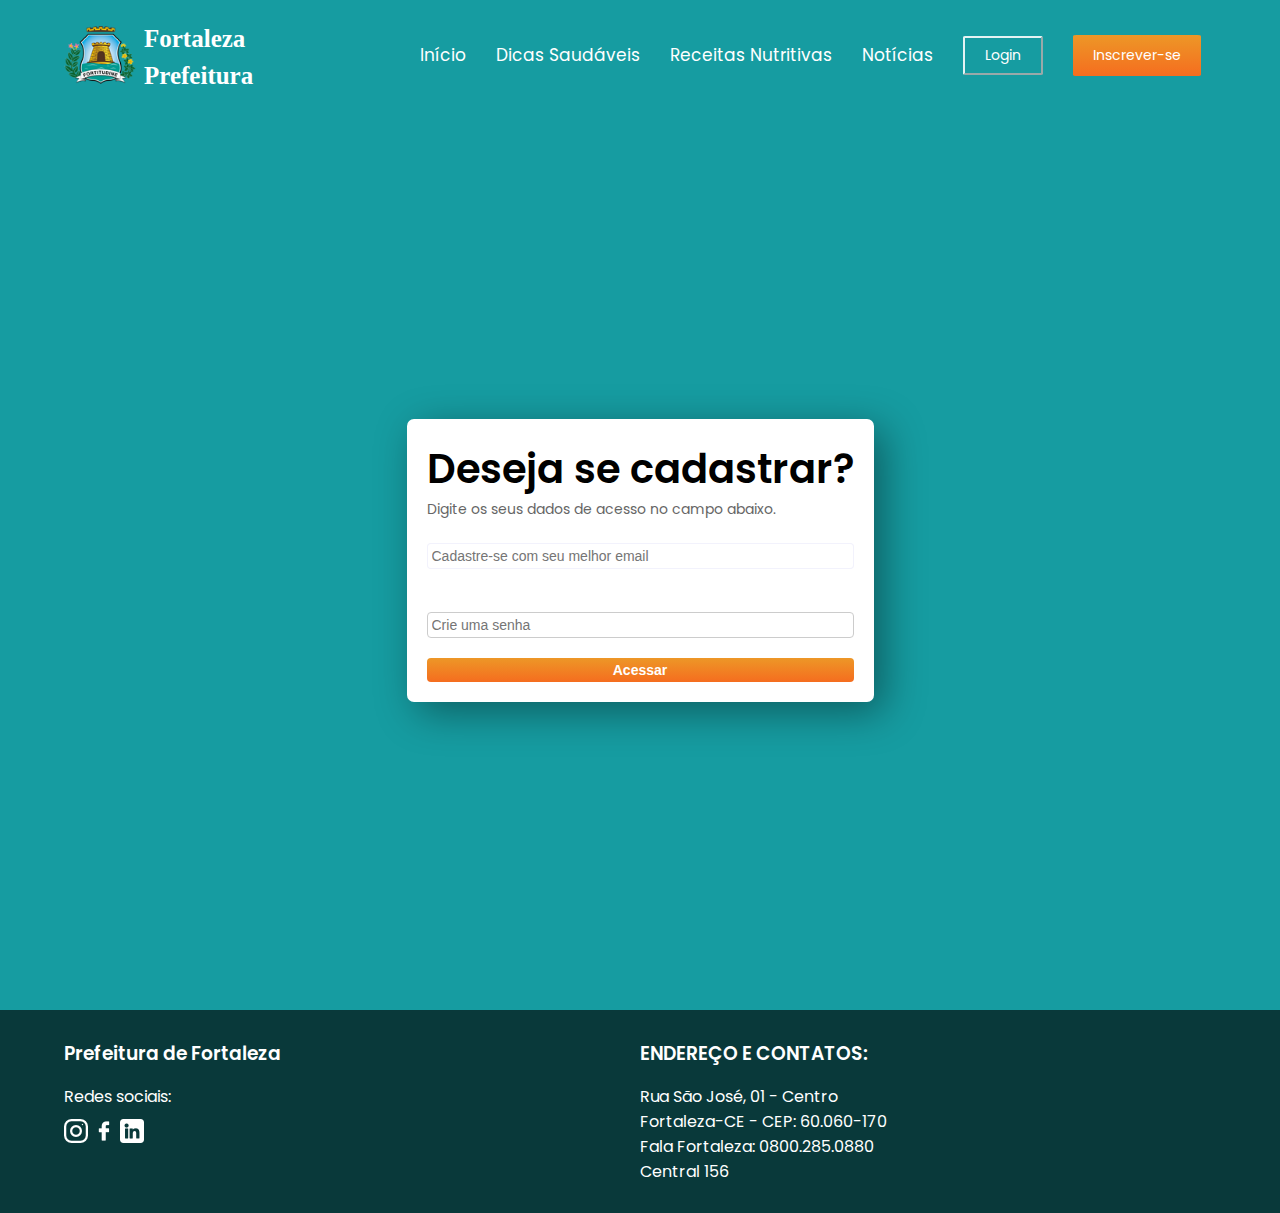
==== cadastro.html @ 1b9665a3 "lançamento do projeto Fortaleza Saudável" ====
<!DOCTYPE html>
<html lang="pt-br">
<head>
    <meta charset="UTF-8">
    <meta name="viewport" content="width=device-width, initial-scale=1.0">
    <link rel="stylesheet" href="css/style.css">
    <title>Fortaleza Saudável</title>
</head>
<body>
    <!--Inicio background verde-->
    <div class="background-verde">
        <!--Inicio header-->
        <header>
        <!--Inicio container-->
            <div class="container">
                <nav>
                    <div class="logo-header">
                        <img class="logo-principal" src="img/logo-prefeitura-fortaleza.png">
                        <h1 class="text-logo"><a href="index.html">
                            Fortaleza <br> Prefeitura
                        </a></h1>
                    </div>
                    <ul class="ul-header">
                        <li><a href="index.html">Início</a></li>
                        <li><a href="dicas_saudáveis.html">Dicas Saudáveis</a></li>
                        <li><a href="receitas_nutritivas.html">Receitas Nutritivas</a></li>
                        <li><a href="sobre.html">Notícias</a></li>
                        <li><a href="Login.html"><button class="btn-cadastro">Login</button></a></li>
                        <li><a href="cadastro.html"><button class="btn-gradiente">Inscrever-se</button></a></li>
                        <!--<li><a href="">Ainda não está cadastrado?</a></li-->
                    </ul>
                    <div class="icone-menu">
                        <img src="img/icone-menu.png" alt="icone de menu">
                    </div>
                </nav>
            </div>
            <!--fim container-->
        </header>
        <!--fim header-->
<div class="page">
    <form class="formLogin">
        <h1 class="h1-login">Deseja se cadastrar?</h1>
        <p>Digite os seus dados de acesso no campo abaixo.</p>
        <label for="email">E-mail</label>
        <input type="email" placeholder="Cadastre-se com seu melhor email" autofocus="true" />
        <label for="password">Senha</label>
        <input type="password" placeholder="Crie uma senha" />
        <input type="submit" value="Acessar" class="btn" />
    </form>
</div>
 <!--Inicio footer-->
 <footer>
    <div class="container">
        <ul>
            <h3>Prefeitura de Fortaleza</h3>
            <p>Redes sociais:</p>
            <div class="redes-sociais">
                <a href="https://www.instagram.com/prefeituradefortaleza/"><img src="img/instagram.png"></a>
                <a href="https://www.facebook.com/PrefeituradeFortaleza"><img src="img/facebook.png"></a>
                <a href="https://www.linkedin.com/company/prefeitura-municipal-de-fortaleza/?originalSubdomain=br"></a><img src="img/linkedin.png"></a>
            </div>
        </ul>
        <ul>
            <h3>ENDEREÇO E CONTATOS:</h3>
            Rua São José, 01 - Centro<br>
            Fortaleza-CE - CEP: 60.060-170<br>
            Fala Fortaleza: 0800.285.0880<br>
            Central 156
        </ul>
    </div>
</footer>
<!--fim do footer-->
<script src="js/main.js"></script>
</body>
---- css/style.css ----
@import url('https://fonts.googleapis.com/css2?family=Poppins:wght@200;300;400;500;600;700;800&display=swap');
*{
    margin: 0;
    padding: 0;
    box-sizing: border-box;
    text-decoration: none;
    list-style: none;
    color: white;

}

body{
    font-family: "Poppins", serif;
    
}

:root{
    --azul-aqua: #169ca1;
    --orange: #ff7c37;
    --degrade-btn: linear-gradient(#ed9727, #f56d1f);
    --color-p: #333131;
    --color-p-2: #868585;
}


.text-logo{
    font-family:Georgia, 'Times New Roman', Times, serif;
}

h1 .text-logo{
    font-size: 10px;
}

.background-verde{
    background-color: var(--azul-aqua);
}

/*Classe reutilizável*/
.container{
    max-width: 1440px;
    padding: 0 5%;
    margin: 0 auto;
}

section, footer{
    padding: 1.8rem 0;
}

.btn-gradiente{
    border: none;
    padding: 10px 20px;
    cursor: pointer;
    border-radius: 3%;
    text-align: center;
    background-image: var(--degrade-btn);
    font-family: "Poppins", serif;
    font-size: 14px;
    margin: 10px 0;
}

.btn-cadastro{
    border-color:rgba(255, 255, 255, 0.881) ;
    background-color: var(--azul-aqua);
    color: white;
    padding: 7px 20px;
    cursor: pointer;
    border-radius: 3%;
    font-family: "Poppins", serif;
    font-size: 14px;
}

/*Classes do site*/
nav{
    display: flex;
    justify-content: space-between;
    align-items: center;
    padding: 18px 0;
}

.logo-header{
    display:flex;
    justify-content: space-between;
    align-items: center;
 
}

.logo-header img{
    max-width: 80px;
    max-height: 80px;
    padding-right: 3%;
    
}

.text-logo a{
    font-size: 25px;
    font-weight: bold;

}

.ul-header{
    display: flex;
    align-items: center;
}

.ul-header li{
    margin:0 15px;
    font-size:17px;
}

/*Main*/
main .container{
    display: flex;
    align-items: center;
    justify-content: space-between;
    margin-top: 30px;

}

.main-text {
    width: 50%;
}

.main-text h1{
    font-size: 4.5rem;
    line-height: 1.1;
}

.main-text div{
    text-align: center;
    display: flex;
    margin-top: 20px
    
}

.main-text h2{
    margin-top: 5px;
}

.main-img{
    width: 50%;
    align-items: center;
    text-align: right;

}

.main-img img{
    max-width: 100%;
    height: auto;
    margin: 0 auto;
    display: block;
    padding: 0 auto;
}

/*Ícone de menu*/
.icone-menu{
    display: none;
    z-index:1;
}

/*Section*/
.beneficios{
    background-color: #FA8607;
}

.beneficios .container{
    display: flex;
    align-items: center;
    justify-content: space-between;
    padding: 10px 5%;
}

.beneficios-text{
    font-size: 1.6rem;
    font-weight: 550;
    width: 50%;
}

.beneficios-resumidos{
    display: flex;
    align-items: center;
    justify-content: center;
}

.beneficios-resumidos p{
    text-align: center;
    margin: 0 25px;
    font-size: 18px;
}

.beneficios-resumidos p span{
    font-size:25px;
    font-weight: 550;
}

/*Section duvidas*/
.duvidas .card{
    width: 30%;
    cursor: pointer;
    padding: 30px;
    border-radius: 30px;
    transition:0.3s;
}
.duvidas .card:hover{
    box-shadow: 0px 10px 67px 20px #e6e6fa85;
}
.card h3{
    color: black;
}
.card p{
    color: var(--color-p);
}
.duvidas .container{
    display: flex;
    justify-content: space-between;
    margin: 20px auto;
}
.card img{
    width: 60px;
}
.card .titulo{
    margin: 13px 0;
    font-weight: 550;
}
/*Section importância e objetivos*/
.importancia-objetivos .titulo-obj, .p-objetivo{
    color: black;
}
.importancia-objetivos .container{
    display: flex;
    align-items: center;
}
.img-objetivos{
    width:50%;
}
.img-objetivos img{
    width: 100%;
    border-radius: 10px;
}
.text-objetivos{
    width:50%;
    padding-left: 90px;
    padding: 0 5%;
}
.importancia-objetivos .text-objetivos h2{
    font-size: 2.5em;
}
.importancia-objetivos .text-objetivos p{
    margin: 20px 0;
    color: var(--color-p);
}
/*Section newsletter*/
.newsletter{
    background-color: var(--azul-aqua);
    margin-top: 50px;
}
.box-newsletter{
    text-align: center;
    background-image: url(../img/newsletter.png);
    padding: 100px;
    background-size: cover;
    background-position: center;
    border-radius: 15px;
}
.newsletter .container .box-newsletter h2,
.newsletter .container .box-newsletter p,
.newsletter .container .box-newsletter button{
    color: black;
    text-align: center;
}
.newsletter .container .box-newsletter h2{
    font-size: 2.5rem;
}
.newsletter .box-newsletter p{
    margin: 13px 0;
}
.newsletter .box-newsletter input{
    width: 35%;
    padding: 15px;
    border-radius: 15px;
    border: none;
    outline: none;
    color: #00000098;
    background-color: #f2f7a9;

}
.newsletter .box-newsletter button{
    font-size: 15px;
    border: none;
    outline: none;
    padding: 14px 20px;
    border-radius: 14px;
    cursor: pointer;
    color: white;
    background-color:#7bb2b4
}
/*Inicio do estilo dicas_saudáveis*/
.dicas .card img{
    margin-top: 20px;
}
.dicas h2{
    color:black;
    text-align: center;
    font-size: 2rem;
}
/*Início de Receitas Nutritivas*/
.importancia-objetivos h2{
    color: black;
    font-size: 2rem;
    text-align:center;
    margin-bottom: 30px;
}
.titulo-receita{
    color:black;
}
.img-objetivos{
    margin-bottom: 30px;
}
.importancia-objetivos .p{
    color: black;
    align-items: center;
    margin-bottom: 2%;
}
.importancia-objetivos {
    height: 600px;
}
/*Início de estilo calculadora*/
.calculadora{
    margin: 50px auto; 
    display: flex;
    flex-direction: column;
    background-color: var(--azul-aqua); 
    width: 500px; 
    padding: 20px; 
    text-align: center; 
    align-items: center; 
    border-radius: 15px; 
    box-shadow: 0px 4px 10px rgba(0, 0, 0, 0.1); 
}
.calculadora input {
    width: 80%; 
    padding: 10px; 
    margin-bottom: 20px; 
    border: 1px solid #ccc; 
    border-radius: 5px; 
    font-size: 1rem; 
    outline: none; 
    -moz-appearance: textfield;
    -webkit-appearance: none;
    appearance: none;
    color: black;
}
.calculadora input:focus {
    border-color: var(--orange); 
    box-shadow: 0px 0px 5px rgba(255, 124, 55, 0.5); 
}
.calculadora h2 {
    color: white; 
    margin-bottom: 20px; 
    font-size: 1.5rem; 
}
.btn-imc{
    border: none;
    padding: 10px 20px;
    cursor: pointer;
    border-radius: 3%;
    text-align: center;
    background-image: var(--degrade-btn);
    font-family: "Poppins", serif;
    font-size: 14px;
    margin: 10px 0;
}
.resultado {
    margin-top: 20px;
    font-size: 1.2rem;
    color: black;
    text-align: center;
}
.resultado img{
    align-items: center;
    margin: 10px auto;
    justify-content: center;
    padding-bottom: 20px;
}
#imagem-resultado {
    border-radius: 10px;
}

#mensagem-resultado{
    color: black;
    width: 100%;
    padding: 0 30%;
    padding-bottom: 20px;
}
.resultado p{
    text-align: center;
}
/*Inicio de login e cadastro*/
.page {
    display: flex;
    flex-direction: column;
    align-items: center;
    align-content: center;
    justify-content: center;
    width: 100%;
    height: 100vh;
    background-color: var(--azul-aqua);
}
.page .formLogin .h1-login{
    color: black;
}

.formLogin {
    display: flex;
    flex-direction: column;
    background-color: #fff;
    border-radius: 7px;
    padding: 20px;
    box-shadow: 10px 10px 40px rgba(0, 0, 0, 0.4);
}

.areaLogin img {
    width: 400px;
}

.formLogin h1 {
    padding: 0;
    margin: 0;
    font-weight: 600;
    font-size: 2.5em;
}

.formLogin p {
    display: inline-block;
    font-size: 14px;
    color: #666;
}

.formLogin input {
    padding: 4px;
    font-size: 14px;
    border: 1px solid #ccc;
    margin-bottom: 20px;
    margin-top: 2px;
    border-radius: 4px;
    transition: all linear 160ms;
    outline: none;
}


.formLogin input:focus {
    border: 1px solid #e6e6fa85;
}

.formLogin label {
    font-size: 14px;
    font-weight: 600;
}

.formLogin a {
    display: inline-block;
    margin-bottom: 10px;
    font-size: 13px;
    color: #555;
    transition: all linear 160ms;
}

.formLogin a:hover {
    color: #e6e6fa85;
}

.btn {
    background-image: var(--degrade-btn);
    color: #fff;
    font-size: 14px;
    font-weight: 600;
    border: none !important;
    transition: all linear 160ms;
    cursor: pointer;
    margin: 0 !important;

}

.btn:hover {
    transform: scale(1.05);
    background-color: #e6e6fa85;

}
/*Inicio do footer*/
footer{
    background-color:#09393a
}
footer .container{
    display: flex;
}
footer .container ul{
    width: 50%;
}
footer .container h3{
    margin-bottom: 16px;
    font-weight: 600;
}
.redes-sociais{
    padding: 10px 0 30px;
}
/*responsividade*/
@media (max-width: 960px){
    .icone-menu{
        display: block;
    }
    .ul-header{
        position:fixed;
        width: 100%;
        height: 100%;
        top: 0;
        left: 100%;
        transition: 0.3s;
        flex-direction: column;
        text-align: center;
        justify-content: center;
      
    }
    .ul-header li{
        font-size: 20px;
        margin: 18px 0;
    }
    .ul-header.ativo{
        left: 0;
        background-color: var(--azul-aqua);
        
    }
    main .container{
        flex-direction: column;
    }
    .main-text, .main-img{
        width: 100%;
        text-align: center;
    }
    .main-text h1{
        font-size: 4.5rem;
    }
    .main-img img{
        margin:0;
        padding:0;
    }
    main .container .main-text div{
        justify-content: center;
        align-items: center;
    }
    .beneficios .container{
        flex-direction: column;
    }
    .beneficios-text,
    .beneficios-resumidos{
        width: 100%;
        text-align: center;
    }
    .beneficios-resumidos{
        margin-top: 30px;
    }
    .duvidas .container{
        flex-direction: column;
    }
    .duvidas .card{
        width:100%;
    }
    .importancia-objetivos .container{
        flex-direction: column-reverse;
    }
    .importancia-objetivos .container .img-objetivos{
        width:100%;
    }
    .importancia-objetivos .container .text-objetivos{
        width:100%;
    }
    
    .dicas .card{
        width:100%;
    }

    .img-objetivos img{
        width: 100%;
    }
    .newsletter{
    
        display: none;
    }
    .calculadora {
        margin: 10% 0;
        width: 100%;
        text-align: center;
        justify-content: center;
        display: flex;
        align-items: center; 
    }

@media(max-width: 700px){
    .beneficios-resumidos{
        flex-direction: column;
        
    }
    .beneficios-resumidos p{
        padding-bottom: 15px;
    }
}
}
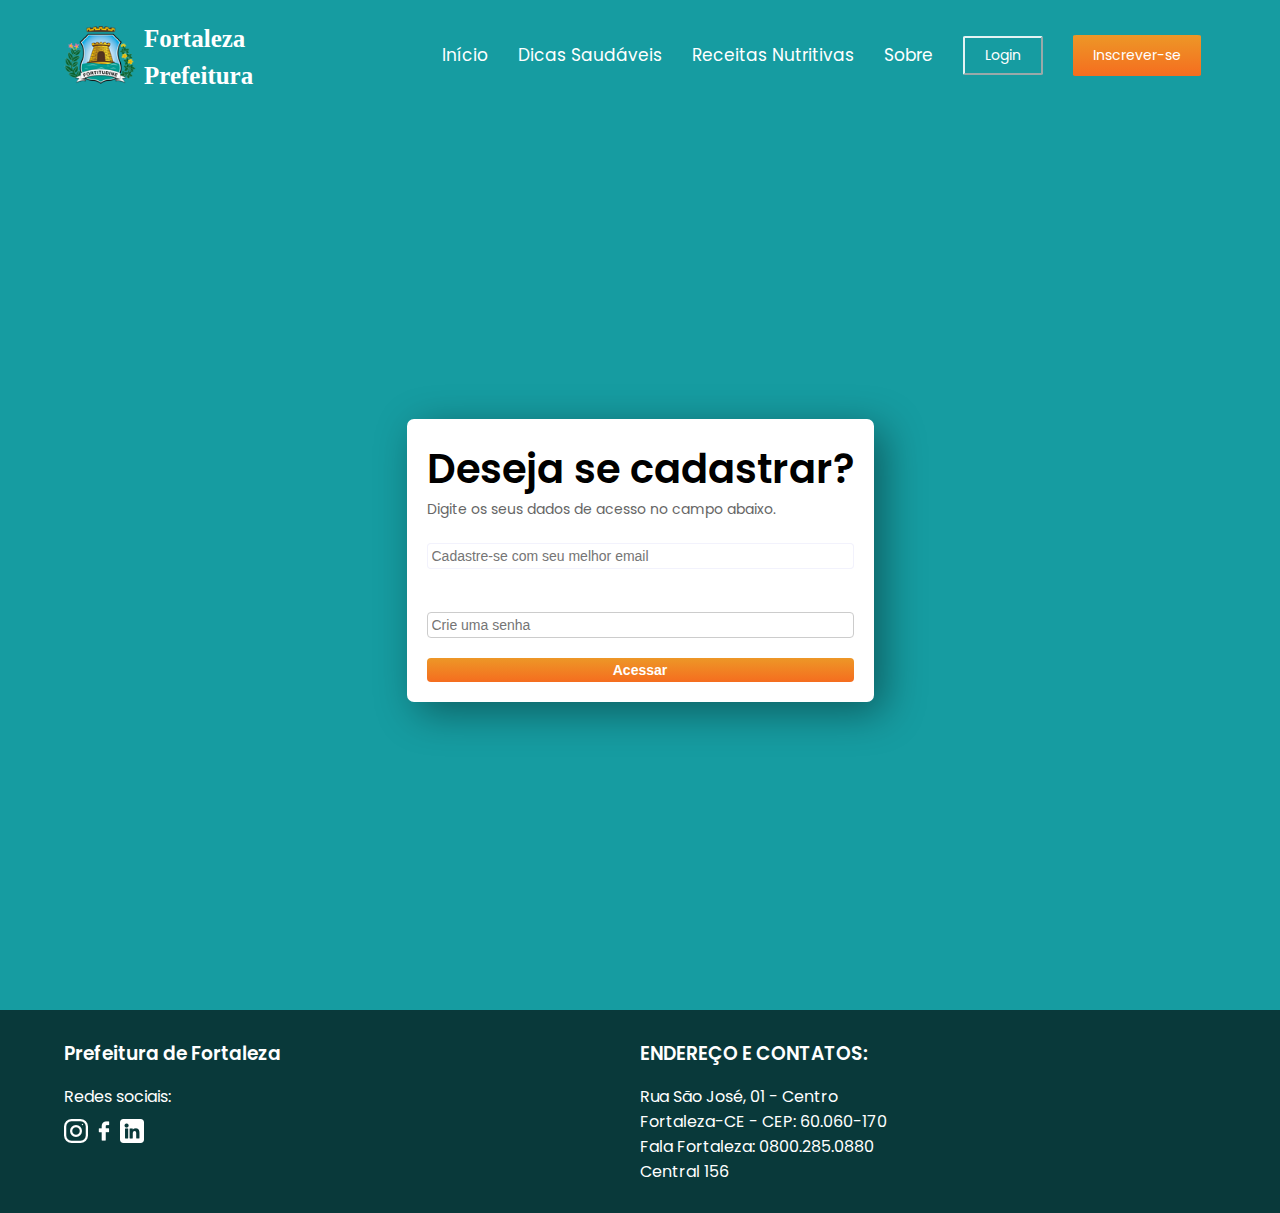
==== commit 14e3e55b: "atualizações nome no nav" ====
--- a/cadastro.html
+++ b/cadastro.html
@@ -24,7 +24,7 @@
                         <li><a href="index.html">Início</a></li>
                         <li><a href="dicas_saudáveis.html">Dicas Saudáveis</a></li>
                         <li><a href="receitas_nutritivas.html">Receitas Nutritivas</a></li>
-                        <li><a href="sobre.html">Notícias</a></li>
+                        <li><a href="sobre.html">Sobre</a></li>
                         <li><a href="Login.html"><button class="btn-cadastro">Login</button></a></li>
                         <li><a href="cadastro.html"><button class="btn-gradiente">Inscrever-se</button></a></li>
                         <!--<li><a href="">Ainda não está cadastrado?</a></li-->
